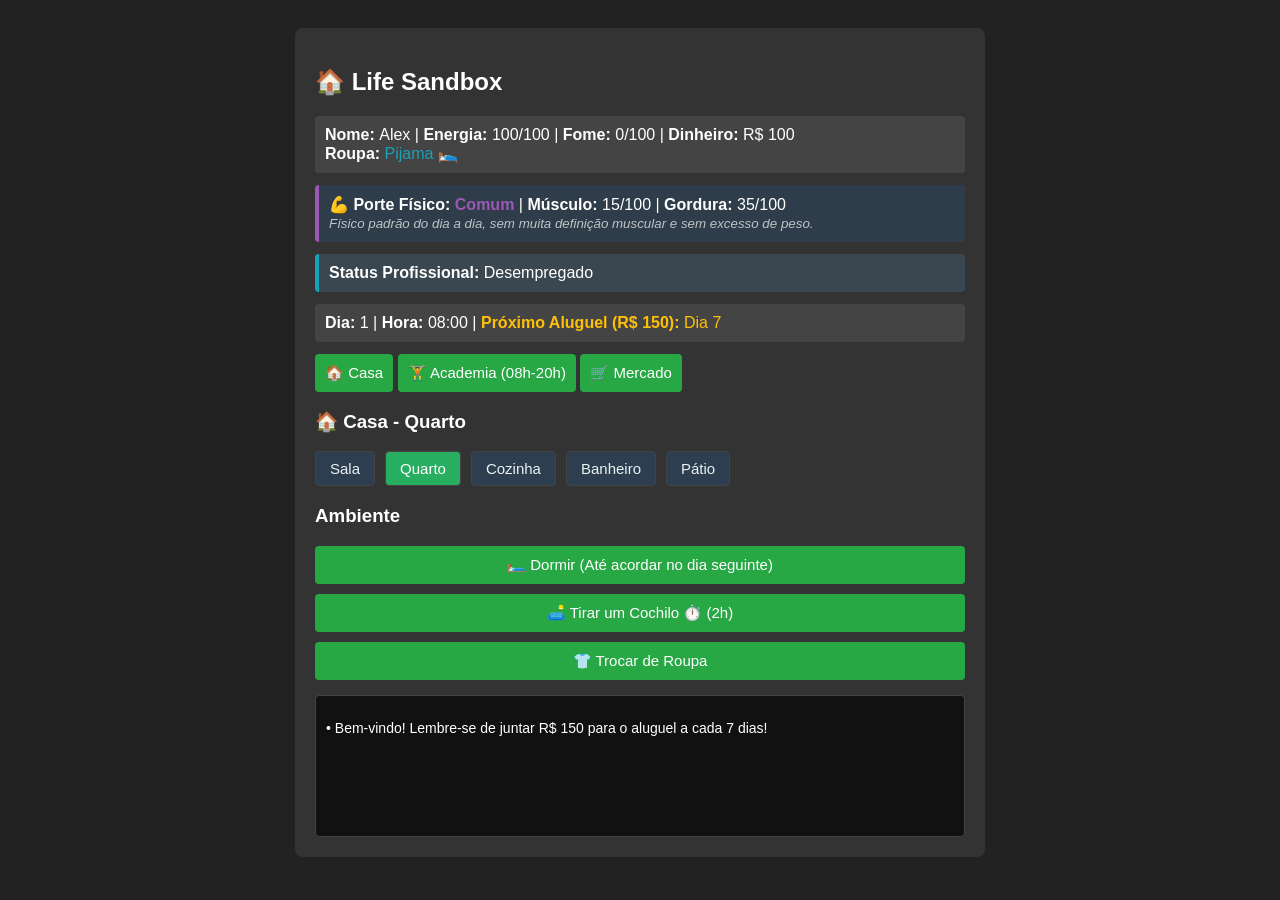
==== main.html @ da48a7de "init" ====
<!DOCTYPE html>
<html lang="pt-BR">
<head>
    <meta charset="UTF-8">
    <meta name="viewport" content="width=device-width, initial-scale=1.0">
    <title>Life Sandbox</title>
    <link rel="stylesheet" type="text/css" href="style.css">
</head>
<body>

<div class="container">
    <h2>🏠 Life Sandbox</h2>
    
    <div class="stats">
        <strong>Nome:</strong> <span id="p-name"></span> | 
        <strong>Energia:</strong> <span id="p-energy"></span>/100 | 
        <strong>Fome:</strong> <span id="p-hunger"></span>/100 | 
        <strong>Dinheiro:</strong> R$ <span id="p-money"></span><br>
        <strong>Roupa:</strong> <span id="p-clothes" style="color: #17a2b8;"></span>
    </div>

    <div class="body-info">
        <strong>💪 Porte Físico:</strong> <span id="p-body-type" style="color: #9b59b6; font-weight: bold;"></span> | 
        <strong>Músculo:</strong> <span id="p-muscle"></span>/100 | 
        <strong>Gordura:</strong> <span id="p-fat"></span>/100<br>
        <small id="p-body-desc" style="color: #bdc3c7; font-style: italic;"></small>
    </div>

    <div id="job-info-panel" class="job-info"></div>

    <div class="time-info">
        <strong>Dia:</strong> <span id="t-day"></span> | 
        <strong>Hora:</strong> <span id="t-hour"></span> |
        <span style="color: #ffc107;"><strong>Próximo Aluguel (R$ 150):</strong> Dia <span id="t-rent-day">7</span></span>
    </div>

    <!-- MENU DE AMBIENTES PRINCIPAIS (Topo) -->
<div id="environment-nav" class="nav-menu">
        <button onclick="game.changeLocation('casa')">🏠 Casa</button>
        <button onclick="game.changeLocation('academia')">🏋️ Academia (08h-20h)</button>
        <button id="nav-trabalho" onclick="game.changeLocation('trabalho')">💼 Trabalho (09h-18h)</button>
        <button onclick="game.changeLocation('mercado')">🛒 Mercado</button>
    </div>
    <!-- TÍTULO DO LOCAL ATUAL -->
    <h3 id="room-title">🏠 Casa - Quarto</h3>

    <!-- SUBMENU DE CÔMODOS (Aparece apenas quando estiver na Casa) -->
    <div id="subroom-nav-container" class="subroom-menu"></div>

    <h3 id="room-title">Ambiente</h3>
    <div id="actions" class="actions-panel"></div>

    <div id="log" class="log"></div>
</div>

<div id="minigame-modal" class="modal">
    <div class="modal-content">
        <h3 id="mg-title">Minijogo</h3>
        <p id="mg-desc">Instruções...</p>
        <div id="mg-area" class="minigame-area"></div>
        <button id="mg-action-btn" style="background: #dc3545;" onclick="minigame.handleModalButtonClick()">Desistir da Ação</button>
    </div>
</div>

<div id="wardrobe-modal" class="modal">
    <div class="modal-content">
        <h3>👔 Guarda-Roupa</h3>
        <p>Escolha qual roupa deseja vestir agora:</p>
        <div id="wardrobe-options-container" class="wardrobe-options"></div>
        <button style="background: #6c757d; margin-top: 15px;" onclick="game.closeWardrobe()">Fechar</button>
    </div>
</div>

<div id="gameover-modal" class="modal">
    <div class="modal-content gameover-modal">
        <h2 class="gameover-title">☠️ GAME OVER</h2>
        <p id="gameover-reason" style="font-size: 16px; margin-bottom: 20px;">Você perdeu o jogo.</p>
        <button style="background: #28a745; font-size: 18px;" onclick="location.reload()">🔄 Reiniciar Jogo</button>
    </div>
</div>

<script type="text/javascript" src="scripts/player.js"></script>
<script type="text/javascript" src="scripts/time.js"></script>
<script type="text/javascript" src="scripts/market.js"></script>
<script type="text/javascript" src="scripts/rooms.js"></script>
<script type="text/javascript" src="scripts/minigames.js"></script>
<script type="text/javascript" src="scripts/main.js"></script>

</body>
</html>
---- style.css ----
body { font-family: Arial, sans-serif; background: #222; color: #fff; padding: 20px; }
.container { max-width: 650px; margin: 0 auto; background: #333; padding: 20px; border-radius: 8px; position: relative; }
.stats, .time-info, .job-info, .body-info { background: #444; padding: 10px; border-radius: 4px; margin-bottom: 12px; }
.job-info { background: #3a4750; border-left: 4px solid #17a2b8; }
.body-info { background: #2e3d49; border-left: 4px solid #9b59b6; }
.actions-panel { display: flex; flex-direction: column; gap: 10px; margin-top: 15px; }
button { padding: 10px; background: #28a745; color: white; border: none; border-radius: 4px; cursor: pointer; font-size: 15px; }
button:hover { background: #218838; }
button:disabled { background: #555; color: #888; cursor: not-allowed; }
.room-nav { display: flex; gap: 8px; margin-bottom: 15px; flex-wrap: wrap; }
.room-nav button { background: #007bff; }
.room-nav button.gym-btn { background: #e67e22; }
.room-nav button.work-btn { background: #ffc107; color: #000; font-weight: bold; }
.log { background: #111; padding: 10px; height: 120px; overflow-y: auto; font-size: 14px; margin-top: 15px; border-radius: 4px; border: 1px solid #444; }

/* Estilos dos Modais */
.modal { display: none; position: fixed; top: 0; left: 0; width: 100%; height: 100%; background: rgba(0,0,0,0.85); justify-content: center; align-items: center; z-index: 100; }
.modal-content { background: #2c3e50; padding: 25px; border-radius: 8px; max-width: 480px; width: 90%; text-align: center; border: 2px solid #17a2b8; }
.minigame-area { background: #1a252f; padding: 15px; margin: 15px 0; border-radius: 6px; }

/* Opções do E-mail */
.email-options { display: flex; flex-direction: column; gap: 10px; margin-top: 10px; }
.email-btn { background: #34495e; text-align: left; padding: 12px; border: 1px solid #5d6d7e; font-size: 14px; line-height: 1.4; }
.email-btn:hover { background: #455a64; border-color: #17a2b8; }

/* Grade do Relatório */
.chart-grid { display: flex; justify-content: center; gap: 15px; font-size: 32px; margin-top: 10px; }
.chart-item { cursor: pointer; padding: 10px; background: #34495e; border-radius: 6px; border: 2px solid transparent; }
.chart-item:hover { border-color: #27ae60; background: #3e5871; }

/* Canvas do Minijogo de Tiro (Vadiar) */
#shooter-canvas { background: #0b0e14; border: 2px solid #17a2b8; border-radius: 6px; cursor: crosshair; display: block; margin: 10px auto; }

/* Estilos do Minijogo da Academia */
.gym-bar-container { width: 100%; background: #111; border: 2px solid #e67e22; height: 32px; border-radius: 16px; overflow: hidden; margin: 15px 0; position: relative; }
.gym-bar-fill { height: 100%; width: 10%; background: linear-gradient(90deg, #f39c12, #e67e22, #e74c3c); transition: width 0.05s linear; }
.gym-bar-text { position: absolute; width: 100%; top: 0; left: 0; line-height: 32px; font-weight: bold; font-size: 16px; color: #fff; text-shadow: 1px 1px 3px #000; }
.gym-click-btn { background: #e67e22; font-size: 20px; font-weight: bold; padding: 20px; width: 100%; border-radius: 8px; border: none; cursor: pointer; user-select: none; }
.gym-click-btn:active { background: #d35400; transform: scale(0.98); }

/* Mensagem de sucesso do minijogo */
.success-box { font-size: 18px; color: #2ecc71; font-weight: bold; padding: 10px; line-height: 1.5; }

/* Opções do Guarda-Roupa */
.wardrobe-options { display: grid; grid-template-columns: 1fr 1fr; gap: 10px; margin-top: 15px; }
.wardrobe-btn { background: #34495e; padding: 12px; border: 1px solid #5d6d7e; font-size: 14px; border-radius: 6px; }
.wardrobe-btn:hover { background: #17a2b8; }

/* Modal de Game Over */
.gameover-modal { border-color: #dc3545; background: #3b181a; }
.gameover-title { color: #ff4d4d; font-size: 28px; margin-bottom: 10px; }
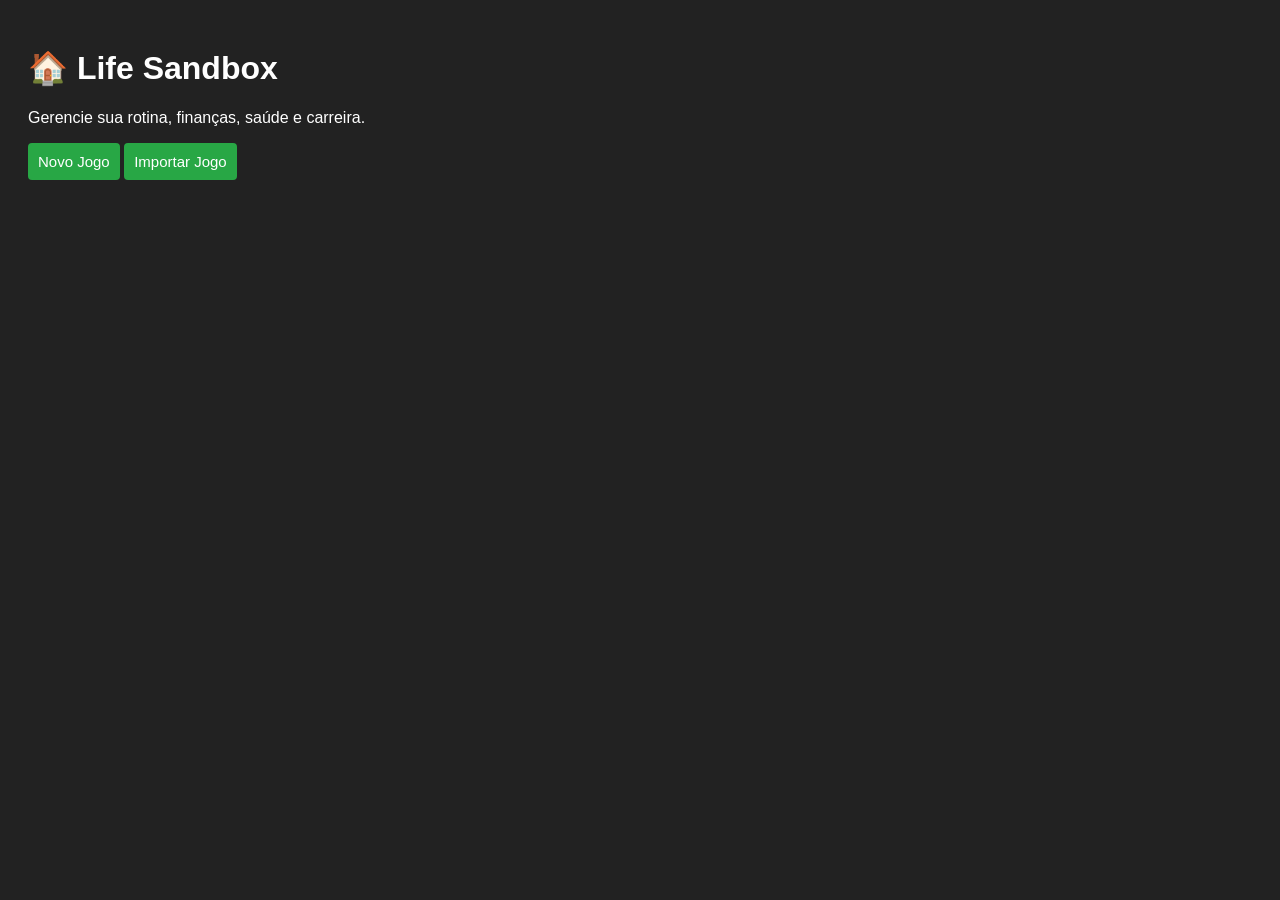
==== commit e6412c97: "atualizacao de main.html" ====
--- a/main.html
+++ b/main.html
@@ -8,11 +8,64 @@
 </head>
 <body>
 
-<div class="container">
-    <h2>🏠 Life Sandbox</h2>
+<div id="start-screen" class="start-screen">
+    <div id="start-menu-step">
+        <h1>🏠 Life Sandbox</h1>
+        <p>Gerencie sua rotina, finanças, saúde e carreira.</p>
+        <div class="start-actions">
+            <button onclick="showCharacterCreation()">Novo Jogo</button>
+            <button class="btn-secondary" onclick="showImportStep()">Importar Jogo</button>
+        </div>
+    </div>
+
+    <div id="import-game-step" style="display: none;">
+        <h2>Importar Save</h2>
+        <div class="form-group">
+            <label for="import-code">Código do Save</label>
+            <textarea id="import-code" rows="4" placeholder="Cole o código do save aqui..."></textarea>
+        </div>
+        <div class="form-group">
+            <label for="import-file">Ou carregar arquivo (.txt)</label>
+            <input type="file" id="import-file" accept=".txt" onchange="handleImportFile(event)">
+        </div>
+        <p id="import-error" class="error-msg" style="display: none;"></p>
+        <div class="start-actions">
+            <button class="btn-secondary" onclick="backToStartMenu()">Voltar</button>
+            <button onclick="importSavedGame()">Carregar</button>
+        </div>
+    </div>
+
+    <div id="character-creation-step" style="display: none;">
+        <h2>Criar Personagem</h2>
+        <div class="form-group">
+            <label for="input-name">Nome</label>
+            <input type="text" id="input-name" placeholder="Digite seu nome" maxlength="30">
+            <p id="creation-error" class="error-msg" style="display: none;"></p>
+        </div>
+        <div class="form-group">
+            <label for="input-gender">Gênero</label>
+            <select id="input-gender">
+                <option value="masculino">Masculino</option>
+                <option value="feminino">Feminino</option>
+                <option value="outro">Outro / Não-binário</option>
+            </select>
+        </div>
+        <div class="start-actions">
+            <button class="btn-secondary" onclick="backToStartMenu()">Voltar</button>
+            <button onclick="startNewGame()">Começar</button>
+        </div>
+    </div>
+</div>
+
+<div class="container" id="game-container" style="display: none;">
+    <div class="game-header">
+        <h2>🏠 Life Sandbox</h2>
+        <button id="settings-btn" onclick="openSettingsModal()" title="Configurações">⚙️</button>
+    </div>
     
     <div class="stats">
         <strong>Nome:</strong> <span id="p-name"></span> | 
+        <strong>Gênero:</strong> <span id="p-gender"></span> | 
         <strong>Energia:</strong> <span id="p-energy"></span>/100 | 
         <strong>Fome:</strong> <span id="p-hunger"></span>/100 | 
         <strong>Dinheiro:</strong> R$ <span id="p-money"></span><br>
@@ -31,7 +84,28 @@
     <div class="time-info">
         <strong>Dia:</strong> <span id="t-day"></span> | 
         <strong>Hora:</strong> <span id="t-hour"></span> |
-        <span style="color: #ffc107;"><strong>Próximo Aluguel (R$ 150):</strong> Dia <span id="t-rent-day">7</span></span>
+        <span style="color: #ffc107;"><strong>Próximo Aluguel (R$ <span id="t-rent-cost">150</span>):</strong> Dia <span id="t-rent-day">7</span></span>
+    </div>
+
+    <div id="pet-status-panel" class="pet-info" style="display: none;">
+        <div class="pet-header">
+            <strong>🐾 Pet:</strong> <span id="pet-name"></span>
+            <div class="pet-actions">
+                <button onclick="game.renamePet()">✏️ Renomear</button>
+                <button onclick="game.feedPet()">🍖 Alimentar</button>
+            </div>
+        </div>
+        <div class="pet-meta">
+            <strong>Ração:</strong> <span id="pet-food">0</span> |
+            <strong>Roupa:</strong> <span id="pet-outfit">Nenhuma</span> |
+            <strong>Acessório:</strong> <span id="pet-accessory">Nenhum</span>
+        </div>
+        <div class="pet-bars">
+            <label>⚡ Energia: <progress id="pet-energy-bar" max="100" value="100"></progress> <span id="pet-energy-val">100</span>/100</label>
+            <label>🍖 Fome: <progress id="pet-hunger-bar" max="100" value="0"></progress> <span id="pet-hunger-val">0</span>/100</label>
+            <label>🛁 Higiene: <progress id="pet-hygiene-bar" max="100" value="100"></progress> <span id="pet-hygiene-val">100</span>/100</label>
+            <label>😊 Felicidade: <progress id="pet-happiness-bar" max="100" value="100"></progress> <span id="pet-happiness-val">100</span>/100</label>
+        </div>
     </div>
 
     <!-- MENU DE AMBIENTES PRINCIPAIS (Topo) -->
@@ -40,6 +114,8 @@
         <button onclick="game.changeLocation('academia')">🏋️ Academia (08h-20h)</button>
         <button id="nav-trabalho" onclick="game.changeLocation('trabalho')">💼 Trabalho (09h-18h)</button>
         <button onclick="game.changeLocation('mercado')">🛒 Mercado</button>
+        <button onclick="game.changeLocation('imobiliaria')">🏗️ Imobiliária (09h-18h)</button>
+        <button onclick="game.changeLocation('petshop')">🐾 Pet Shop (09h-18h)</button>
     </div>
     <!-- TÍTULO DO LOCAL ATUAL -->
     <h3 id="room-title">🏠 Casa - Quarto</h3>
@@ -47,7 +123,6 @@
     <!-- SUBMENU DE CÔMODOS (Aparece apenas quando estiver na Casa) -->
     <div id="subroom-nav-container" class="subroom-menu"></div>
 
-    <h3 id="room-title">Ambiente</h3>
     <div id="actions" class="actions-panel"></div>
 
     <div id="log" class="log"></div>
@@ -79,11 +154,26 @@
     </div>
 </div>
 
+<div id="settings-modal" class="modal">
+    <div class="modal-content">
+        <h3>⚙️ Configurações</h3>
+        <p>Exportar Save:</p>
+        <textarea id="export-code" readonly rows="4"></textarea>
+        <div class="modal-actions">
+            <button onclick="copySaveCode()">Copiar Código</button>
+            <button onclick="downloadSaveFile()">Baixar .txt</button>
+            <button id="btn-exit-to-menu" class="btn-danger" onclick="exitToStartScreen()">Voltar para Tela Inicial</button>
+            <button class="btn-secondary" onclick="closeSettingsModal()">Fechar</button>
+        </div>
+    </div>
+</div>
+
 <script type="text/javascript" src="scripts/player.js"></script>
 <script type="text/javascript" src="scripts/time.js"></script>
 <script type="text/javascript" src="scripts/market.js"></script>
 <script type="text/javascript" src="scripts/rooms.js"></script>
 <script type="text/javascript" src="scripts/minigames.js"></script>
+<script type="text/javascript" src="scripts/save.js"></script>
 <script type="text/javascript" src="scripts/main.js"></script>
 
 </body>
